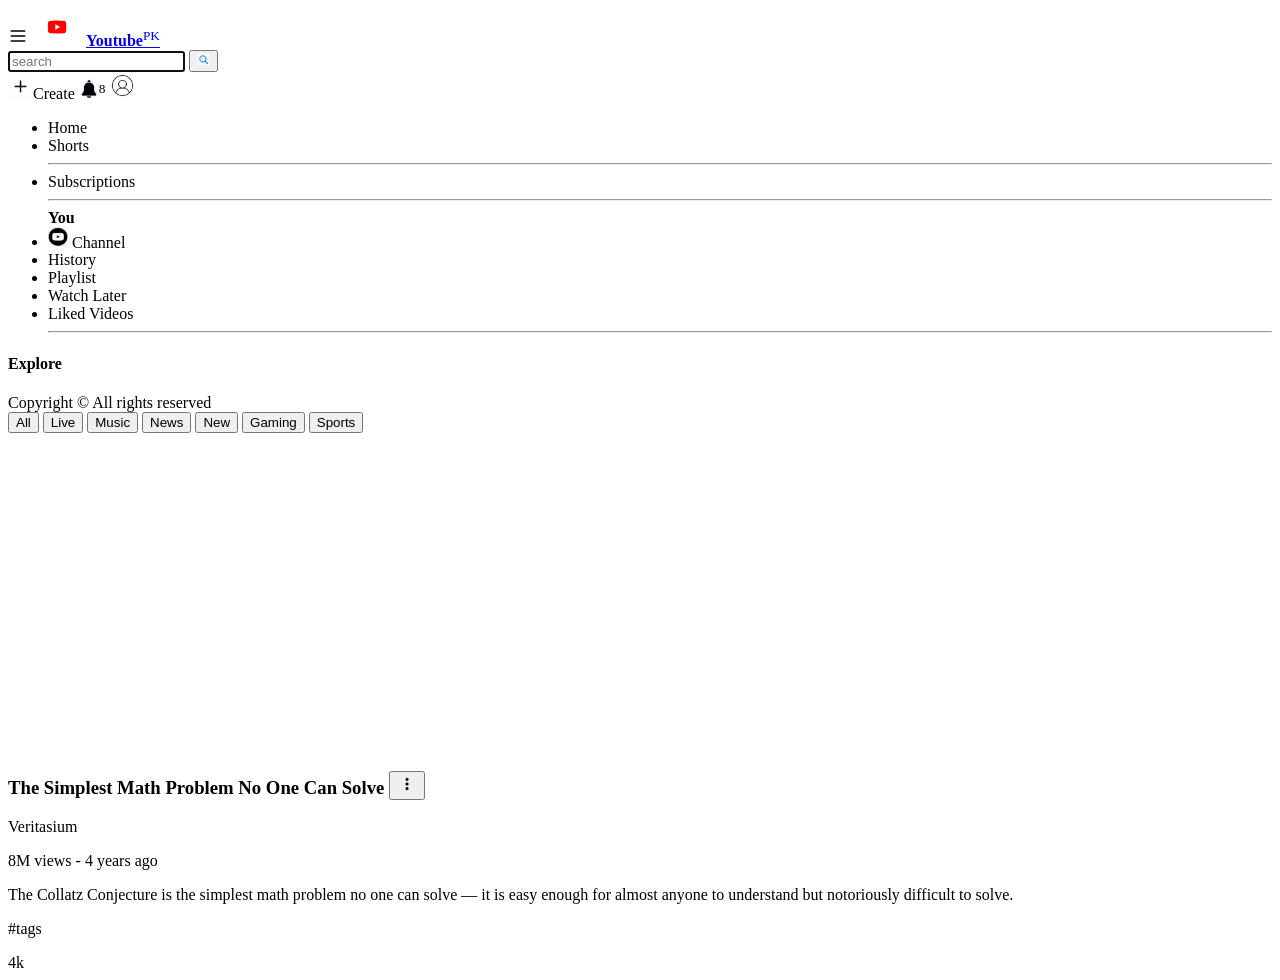
==== youtube-wrapper/index.html @ b31b644b "final commit" ====
<!DOCTYPE html>
<html lang="en">
<head>
    <meta charset="UTF-8"> 
    <meta name="viewport" content="width=device-width, initial-scale =1.0">
    <title>
      youtube wrapper
    </title>
    <body>
        <header class="header">
            <div class="container">
                <div class="left-side">
                    <img src ="burger-menu.svg" width="20px" class="menu" aria-placeholder="menu">
                    <img src = "yt logo.png" alt="yt" width="50px" class="yt-logo">
                    <a href="https//:youtube.com" target="_top" class = "icon" ><b>Youtube</b><sup>PK</sup></a>
                </div>
                <div class="middle">
                    <form class="search-form">
                        <input type="text" autofocus placeholder="search">
                        <button type="submit">
                            <img src= "search icon.png" width="13px">
                        </button>
                    </form>
                </div>
                <div class="right-side">
                    <img src="create-icon.jpg" class="create-icon" width="25px">Create
                    <img src="bell-icon.png" alt="bell" width="20px"><sup>8</sup>
                    <img src="profile.jpg" alt="pfp" width="27px">
                </div>
            </div>
        </header>
        <aside class="side-bar">
            <navbar>
                <ul>
                    <div>
                        <li>Home</li>
                        <li>Shorts</li>
                    </div>
                    <hr>
                    <li>Subscriptions</li>
                    <hr>
                    <div>
                        <b> You </b>
                        <li>
                            <img src="Your channel.png" width="20px"> Channel
                        </li>
                        <li>
                            History
                        </li>
                        <li>
                            Playlist
                        </li>
                        <li>
                            Watch Later
                        </li>
                        <li>
                            Liked Videos
                        </li>
                    </div>
                    <hr>
                </ul>
            </navbar>
            <h4>Explore</h4>
            <footer>Copyright &copy All rights reserved</footer>
        </aside>
        <main>
            <div>
                <div class="chips-row">
                    <button class="chip active">All</button>
                    <button class="chip">Live</button>
                    <button class="chip">Music</button>
                    <button class="chip">News</button>
                    <button class="chip">New</button>
                    <button class="chip">Gaming</button>
                    <button class="chip">Sports</button>
                </div>
                <article class="video-list">
                    <section class="video-card"> 
                       <iframe width="560" height="315" src="https://www.youtube.com/embed/094y1Z2wpJg?si=QRIqoufRiPbU459U" title="YouTube video player" frameborder="0" allow="accelerometer; autoplay; clipboard-write; encrypted-media; gyroscope; picture-in-picture; web-share" referrerpolicy="strict-origin-when-cross-origin" allowfullscreen></iframe>
                        <div class="video-info">
                            <div class="video-meta">
                                <h3>
                                    The Simplest Math Problem No One Can Solve
                                    <button class="3dot-menu"><img src="3dot-menu.png" width="20px"></button>
                                </h3>
                                <p class="channel-name"> Veritasium</p>
                                <p class="video-stats">8M views  - 4 years ago</p>
                                <p>The Collatz Conjecture is the simplest math problem no one can solve — it is easy enough for almost anyone to understand but notoriously difficult to solve.</p>
                            </div>        
                            <p>#tags</p>
                            <span>4k</span>
                        </div>
                    </section>
                </article>
            </div>
        </main>
    </body>
</head>
</html>
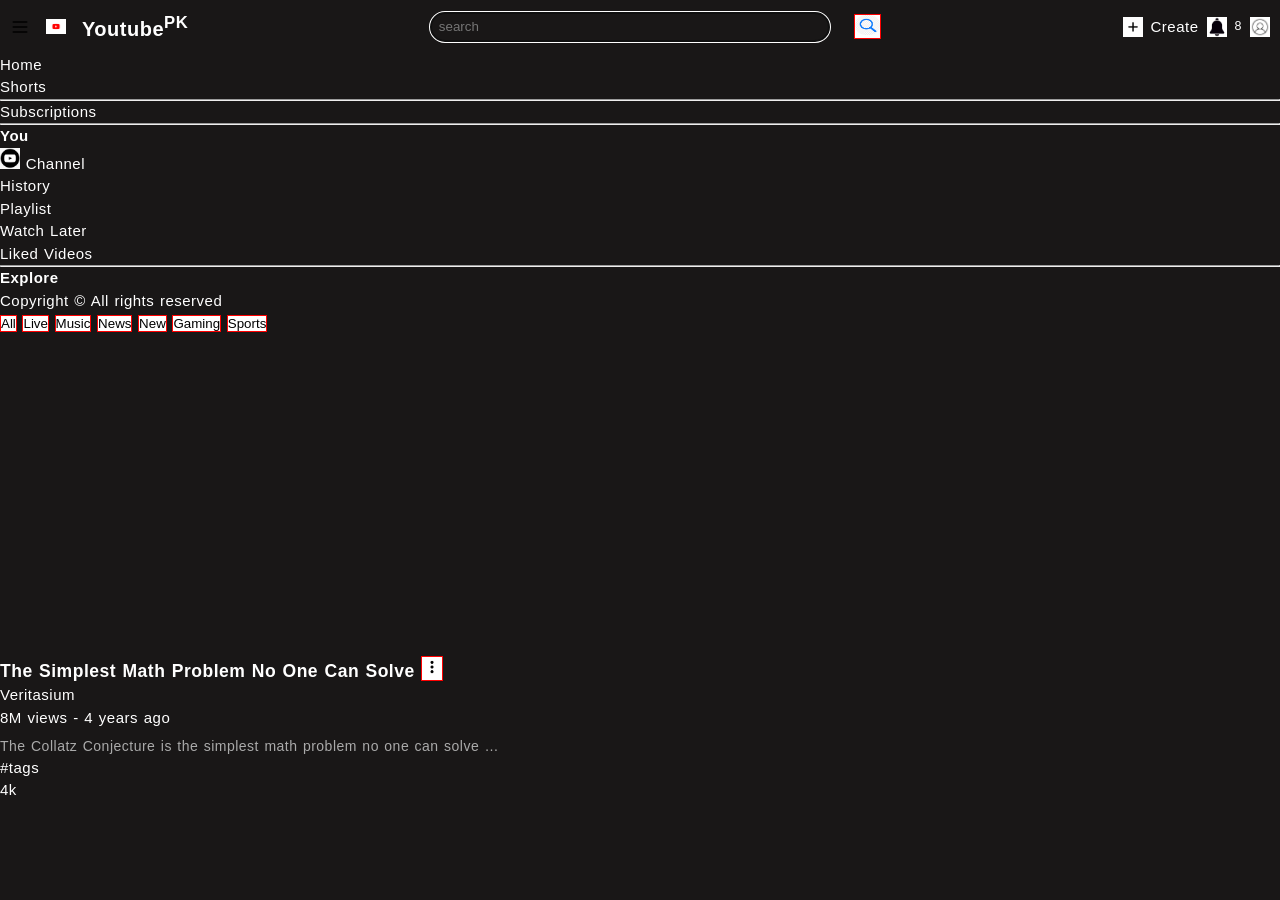
==== commit 02e32cb1: "css added" ====
--- a/youtube-wrapper/index.html
+++ b/youtube-wrapper/index.html
@@ -3,6 +3,7 @@
 <head>
     <meta charset="UTF-8"> 
     <meta name="viewport" content="width=device-width, initial-scale =1.0">
+    <link rel="stylesheet" href="styles.css">
     <title>
       youtube wrapper
     </title>
@@ -10,22 +11,22 @@
         <header class="header">
             <div class="container">
                 <div class="left-side">
-                    <img src ="burger-menu.svg" width="20px" class="menu" aria-placeholder="menu">
-                    <img src = "yt logo.png" alt="yt" width="50px" class="yt-logo">
+                    <img src ="burger-menu.svg" width="20px" class="logo" aria-placeholder="menu">
+                    <img src = "yt logo.png" alt="yt" width="50px" class="logo">
                     <a href="https//:youtube.com" target="_top" class = "icon" ><b>Youtube</b><sup>PK</sup></a>
                 </div>
                 <div class="middle">
                     <form class="search-form">
-                        <input type="text" autofocus placeholder="search">
+                        <input type="text" class="search-input" autofocus placeholder="search">
                         <button type="submit">
-                            <img src= "search icon.png" width="13px">
+                            <img src= "search icon.png"  class="search-logo">
                         </button>
                     </form>
                 </div>
                 <div class="right-side">
-                    <img src="create-icon.jpg" class="create-icon" width="25px">Create
-                    <img src="bell-icon.png" alt="bell" width="20px"><sup>8</sup>
-                    <img src="profile.jpg" alt="pfp" width="27px">
+                    <img src="create-icon.jpg" class="logo" >Create
+                    <img src="bell-icon.png" class="logo" ><sup>8</sup>
+                    <img src="profile.jpg" class="logo" >
                 </div>
             </div>
         </header>
@@ -85,7 +86,7 @@
                                 </h3>
                                 <p class="channel-name"> Veritasium</p>
                                 <p class="video-stats">8M views  - 4 years ago</p>
-                                <p>The Collatz Conjecture is the simplest math problem no one can solve — it is easy enough for almost anyone to understand but notoriously difficult to solve.</p>
+                                <p class="video-description">The Collatz Conjecture is the simplest math problem no one can solve — it is easy enough for almost anyone to understand but notoriously difficult to solve.</p>
                             </div>        
                             <p>#tags</p>
                             <span>4k</span>
--- a/youtube-wrapper/styles.css
+++ b/youtube-wrapper/styles.css
@@ -0,0 +1,124 @@
+:root{
+    --primary-color: #ff0000;
+    --secondary-color: #ffffff;
+    --background-color: #191717;
+    --text-color: #ffffff;
+    --text-secondary-color: #aaaaaa;
+    --font-family: 'Poppins', sans-serif;
+}
+
+*{    padding: 0;
+    margin: 0; 
+    box-sizing: border-box;
+}
+
+body{
+    font-family: var(--font-family);
+    background-color: var(--background-color);
+    color: var(--text-color);
+    font-size: 15px;
+    line-height: 1.5;
+    letter-spacing: 0.5px;
+    word-spacing: 1px;
+    white-space: nowrap;
+    overflow-x: hidden;
+    text-overflow: ellipsis;
+}
+
+.video-description{
+    color: var(--text-secondary-color);
+    font-size: 14px;
+    line-height: 1.4;
+    margin-top: 0.5rem;
+    white-space: nowrap;
+    overflow-x: hidden;
+    text-overflow: ellipsis;
+    width: 40%;
+
+}
+
+a{
+    text-decoration: none;
+    color: inherit;
+} 
+
+ul{
+    list-style: none;
+}
+
+img{    
+    display: inline-block;
+}
+
+button{
+    cursor: pointer;
+    border: 0.1rem solid var(--primary-color);
+    outline: none;
+    background-color: var(--secondary-color);
+}
+
+.container{
+    display: flex;
+    width: 100%;
+    align-items: center;
+    justify-content: space-between;
+    padding: 2px;
+}
+
+.left-side{
+    display: flex;
+    align-items: center;
+    padding: 0.5rem;
+    gap: 1rem;
+    font-size: 20px;
+    font-weight: 600;
+}
+
+.right-side{
+    display: flex;
+    align-items: center;
+    gap: 0.5rem;
+    padding: 0.5rem;
+}
+
+.logo{
+    display: flex;
+    align-items: center;
+    gap: 0.5rem;
+    cursor: pointer;
+    width: 20px;
+}
+
+.search-form{
+    display: flex;
+    align-items: center;
+    gap: 1.5rem;
+    padding: 0.5rem;
+}
+
+.middle{
+    display: flex;
+    align-items: center;
+    justify-content: center;
+    width: 100%;
+    gap: 0.1rem;
+}
+.search-input{
+    width: 400px;
+    height: 30px;
+    border-radius: 30px;
+    border: 1px solid var(--text-secondary-color);
+    padding: 0.5rem;
+    background-color: var(--background-color);
+    color: var(--text-color);
+    
+}
+
+.search-logo{
+    width: 25px;
+    height: 20px;
+    cursor: pointer;
+    border-radius: 20px;
+    background-color: var(--background-color);
+    color: var(--text-color);
+}
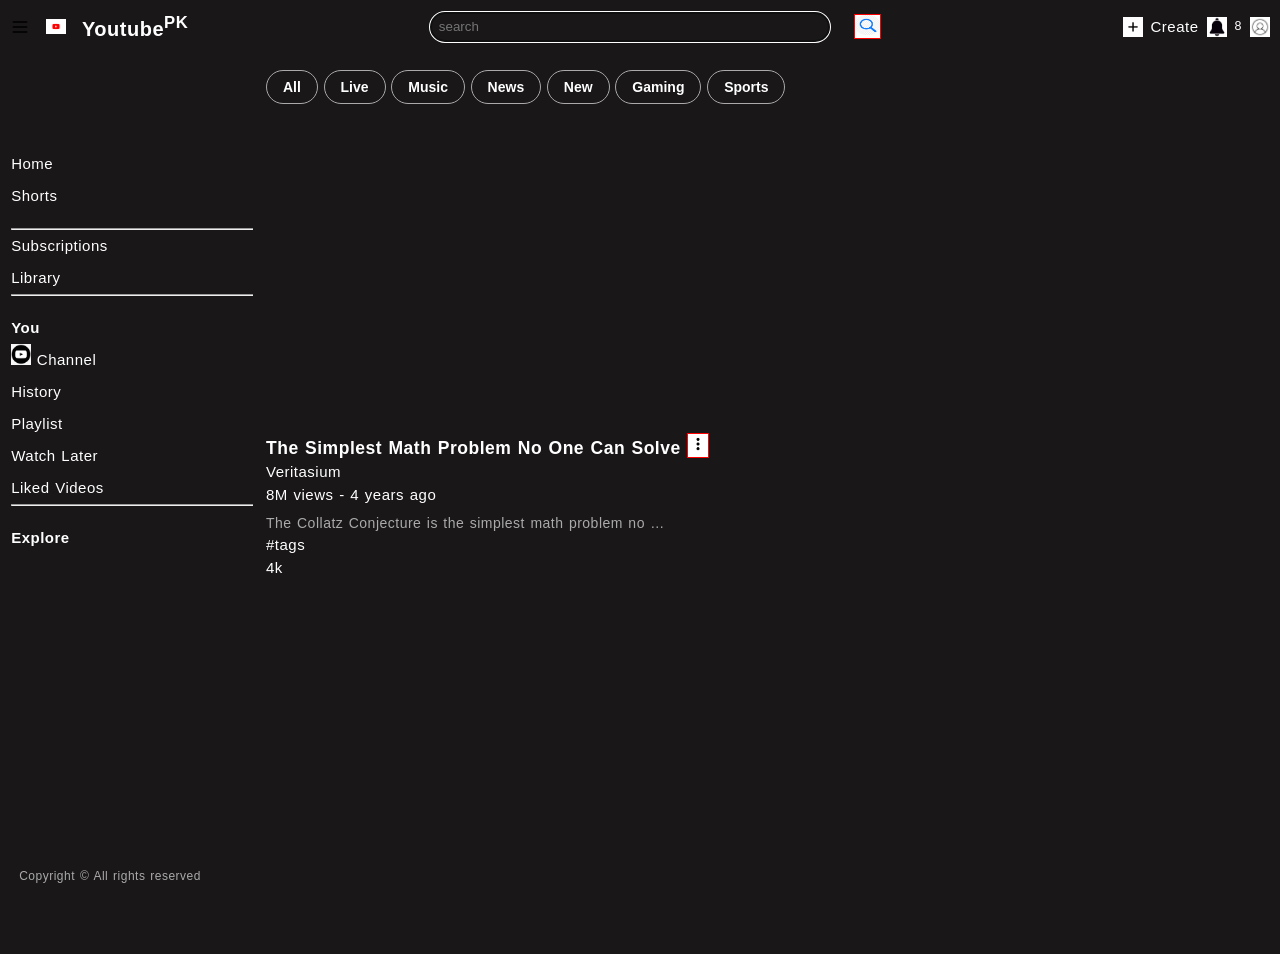
==== commit 07f3491d: "ecom home" ====
--- a/youtube-wrapper/index.html
+++ b/youtube-wrapper/index.html
@@ -37,9 +37,12 @@
                         <li>Home</li>
                         <li>Shorts</li>
                     </div>
-                    <hr>
-                    <li>Subscriptions</li>
-                    <hr>
+                    <div class="sub">
+                        <hr>
+                        <li>Subscriptions</li>
+                        <li>Library</li>
+                        <hr>
+                    </div>
                     <div>
                         <b> You </b>
                         <li>
@@ -60,14 +63,16 @@
                     </div>
                     <hr>
                 </ul>
+                <div class="sub">
+                    <h4>Explore</h4>
+                </div>
             </navbar>
-            <h4>Explore</h4>
-            <footer>Copyright &copy All rights reserved</footer>
+            <footer class="page-foot">Copyright &copy All rights reserved</footer>
         </aside>
-        <main>
+        <main class="main-content">
             <div>
                 <div class="chips-row">
-                    <button class="chip active">All</button>
+                    <button class="chip">All</button>
                     <button class="chip">Live</button>
                     <button class="chip">Music</button>
                     <button class="chip">News</button>
--- a/youtube-wrapper/styles.css
+++ b/youtube-wrapper/styles.css
@@ -44,6 +44,7 @@
 
 ul{
     list-style: none;
+    width: 150%;
 }
 
 img{    
@@ -121,4 +122,67 @@
     border-radius: 20px;
     background-color: var(--background-color);
     color: var(--text-color);
+}
+
+.side-bar{
+    width: 250px;
+    height: 100vh;
+    background-color: var(--background-color);
+    color: var(--text-color);
+    position: fixed;
+    top: 15%;
+    left: 0;
+    gap: 1rem;
+    margin-right: 1rem;
+    margin-top: 0.3rem;
+    margin-left: 0.2rem;
+    padding: 0.5rem;  
+    line-height: 2rem;
+    z-index: 1000;
+    overflow-y: auto;
+}
+
+.sub{
+    align-items: center;
+    padding: 1rem 0rem;
+}
+.main-content{
+    margin-left: 250px;
+    padding: 1rem;
+    background-color: var(--background-color);
+    color: var(--text-color);
+    min-height: 100vh;
+}
+
+.chip-row{
+    display: flex;
+    align-items: center;
+
+    gap: 0.5rem;
+    padding: 0.5rem;
+    overflow-x: auto;
+    white-space: nowrap;
+    margin-bottom: 1rem;
+    font-weight: 500;
+}
+
+.chip{
+    padding: 0.5rem 1rem;
+    margin-bottom: 0.5rem;
+    border-radius: 20px;
+    background-color: var(--background-color);
+    color: var(--text-color);
+    font-size: 14px;
+    font-weight: 600;
+    border: 1px solid var(--text-secondary-color);
+    outline-color: var(--primary-color);
+}
+
+.page-foot{
+    text-align: left;
+    padding: 0.5rem;
+    font-size: 12px;
+    position: fixed;
+    bottom: 0;
+    color: var(--text-secondary-color);
 }
